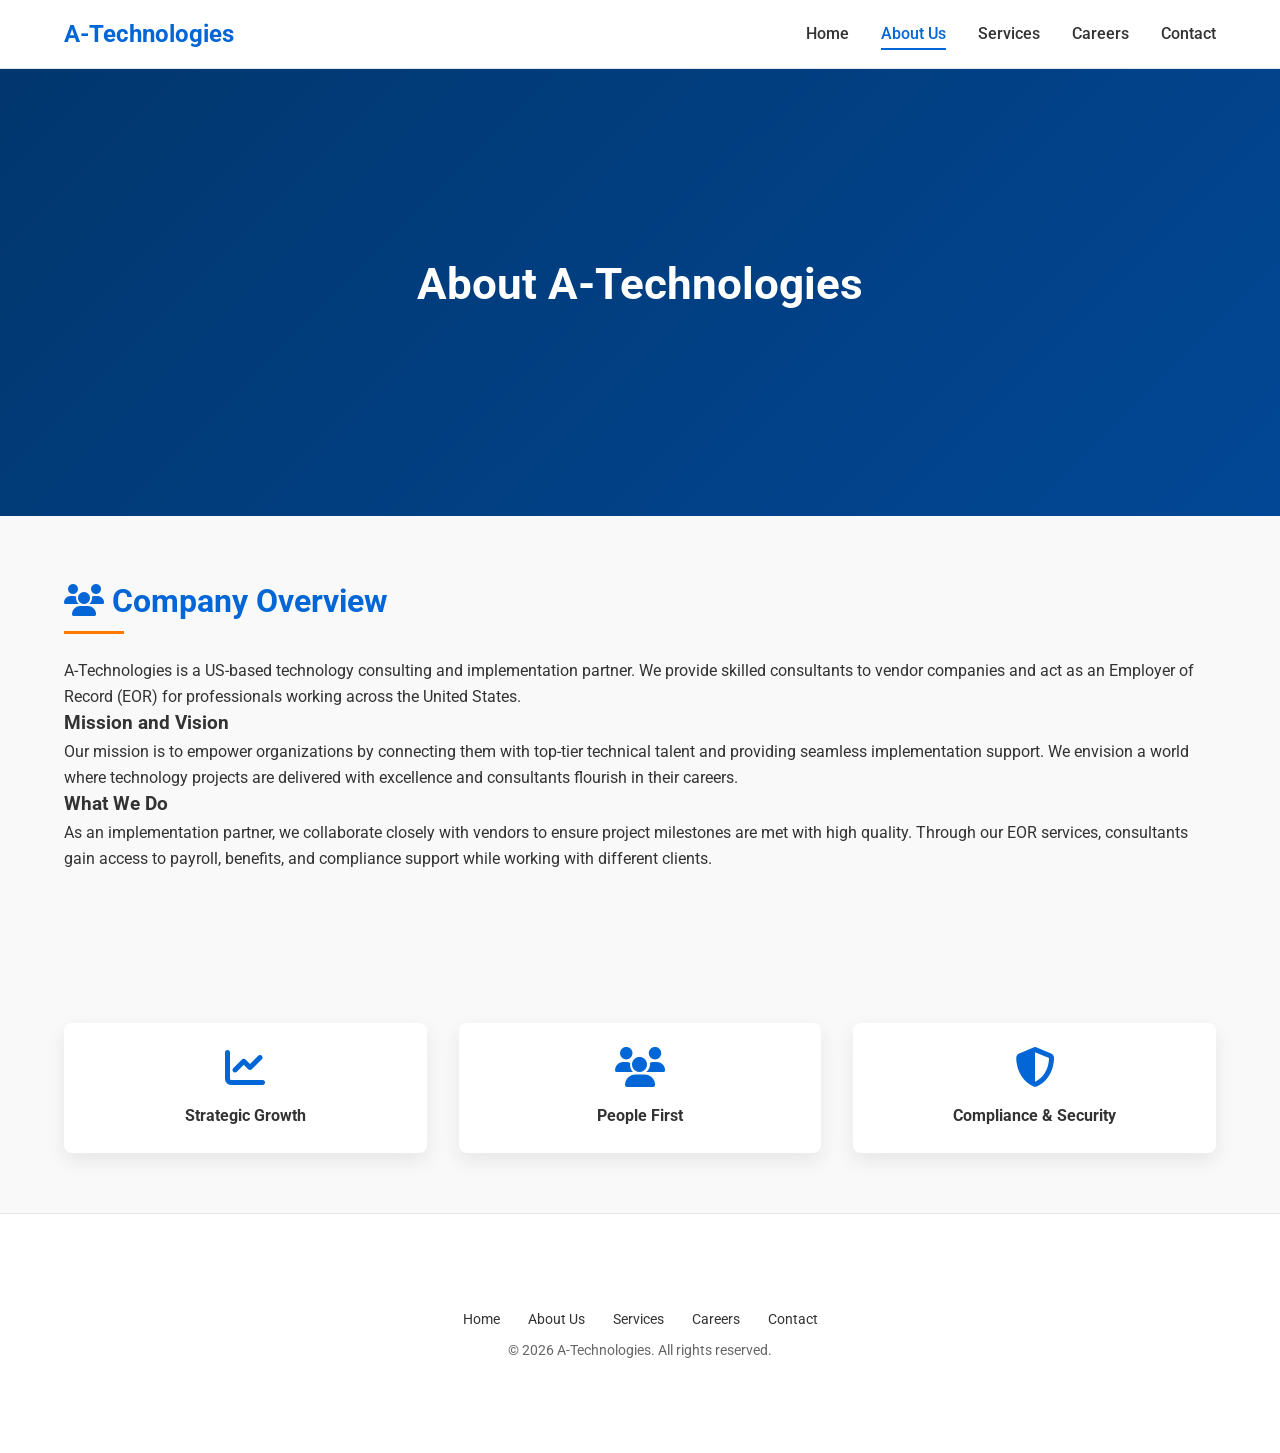
==== about.html @ d4b5b727 "Moved the files outside the folder" ====
<!DOCTYPE html>
<html lang="en">
<head>
    <meta charset="UTF-8">
    <meta name="viewport" content="width=device-width, initial-scale=1.0">
    <title>A-Technologies - About Us</title>
    <link href="https://fonts.googleapis.com/css2?family=Roboto:wght@300;400;500;700&display=swap" rel="stylesheet">
    <link rel="stylesheet" href="https://cdnjs.cloudflare.com/ajax/libs/font-awesome/6.4.0/css/all.min.css" integrity="sha512-pVI7Q8cF0oXBEDHiNq3A5ZkM2BEvXz74T+gkD7ZZJBQBPWPX9iPhbXWl3EUIm7ux0XK6NWEpXbJf6gXWlGN7VA==" crossorigin="anonymous" referrerpolicy="no-referrer" />
    <link rel="stylesheet" href="css/style.css">
</head>
<body>
    <header>
        <nav class="navbar">
            <div class="container">
                <a href="index.html" class="logo">A-Technologies</a>
                <ul class="nav-links">
                    <li><a href="index.html">Home</a></li>
                    <li><a href="about.html" class="active">About Us</a></li>
                    <li><a href="services.html">Services</a></li>
                    <li><a href="careers.html">Careers</a></li>
                    <li><a href="contact.html">Contact</a></li>
                </ul>
                <div class="mobile-menu-toggle">
                    <i class="fas fa-bars"></i>
                </div>
            </div>
        </nav>
    </header>

    <section class="about-hero">
        <div class="container">
            <h1>About A-Technologies</h1>
        </div>
    </section>

    <section class="about-content">
        <div class="container two-col">
            <div class="text">
                <h2><i class="fas fa-users"></i> Company Overview</h2>
                <p>A-Technologies is a US-based technology consulting and implementation partner. We provide skilled consultants to vendor companies and act as an Employer of Record (EOR) for professionals working across the United States.</p>

                <h3>Mission and Vision</h3>
                <p>Our mission is to empower organizations by connecting them with top-tier technical talent and providing seamless implementation support. We envision a world where technology projects are delivered with excellence and consultants flourish in their careers.</p>

                <h3>What We Do</h3>
                <p>As an implementation partner, we collaborate closely with vendors to ensure project milestones are met with high quality. Through our EOR services, consultants gain access to payroll, benefits, and compliance support while working with different clients.</p>
            </div>
        </div>
        <div class="container">
            <div class="feature-cards">
                <div class="card">
                    <i class="fas fa-chart-line icon"></i>
                    <h4>Strategic Growth</h4>
                </div>
                <div class="card">
                    <i class="fas fa-users icon"></i>
                    <h4>People First</h4>
                </div>
                <div class="card">
                    <i class="fas fa-shield-alt icon"></i>
                    <h4>Compliance &amp; Security</h4>
                </div>
            </div>
        </div>
    </section>

    <footer>
        <div class="container footer-content">
            <div class="footer-nav">
                <a href="index.html">Home</a>
                <a href="about.html">About Us</a>
                <a href="services.html">Services</a>
                <a href="careers.html">Careers</a>
                <a href="contact.html">Contact</a>
            </div>
            <p>&copy; 2026 A-Technologies. All rights reserved.</p>
        </div>
    </footer>
    <script src="js/script.js"></script>
</body>
</html>
---- css/style.css ----
/* Global resets and base styles */
:root {
    --color-primary: #0366d6;
    --color-primary-dark: #024e9d;
    --color-secondary: #e1e4e8;
    --color-background: #f9f9f9;
    --color-text: #333;
    --color-accent: #ff7b00;
    --radius: 8px;
    --transition: 0.3s ease;
}
* {
    margin: 0;
    padding: 0;
    box-sizing: border-box;
}
body {
    font-family: 'Roboto', sans-serif;
    line-height: 1.6;
    color: var(--color-text);
    background-color: var(--color-background);
    scroll-behavior: smooth;
}
.container {
    width: 90%;
    max-width: 1200px;
    margin: 0 auto;
    padding: 60px 0;
}

/* layout helpers */
.two-col {
    display: flex;
    align-items: center;
    gap: 2rem;
    flex-wrap: wrap;
}
.two-col .text {
    flex: 1 1 300px;
}

/* graphic-box removed - using icons inline instead */


/* overflow for hero text to avoid clipping */
.hero .container,
.careers-hero .container,
.about-hero .container,
.services-hero .container,
.contact-hero .container {
    position: relative;
    z-index: 1;
}
a {
    color: var(--color-primary);
    text-decoration: none;
    transition: color var(--transition);
}
a:hover {
    color: var(--color-primary-dark);
    text-decoration: none;
}
.btn {
    display: inline-block;
    padding: 0.75rem 1.5rem;
    border-radius: var(--radius);
    font-weight: 500;
    text-align: center;
    transition: background-color var(--transition), transform var(--transition);
}
.btn.primary {
    background-color: var(--color-primary);
    color: #fff;
}
.btn.primary:hover {
    background-color: var(--color-primary-dark);
    transform: translateY(-2px);
}
.btn.secondary {
    background-color: var(--color-secondary);
    color: var(--color-text);
}
.btn.secondary:hover {
    background-color: #cbd3da;
    transform: translateY(-2px);
}

/* Navigation */
.navbar {
    background-color: rgba(255,255,255,0.95);
    backdrop-filter: blur(6px);
    border-bottom: 1px solid #e1e4e8;
    position: sticky;
    top: 0;
    z-index: 1000;
    transition: background-color var(--transition);
}
.navbar.scrolled {
    background-color: #fff;
}
.navbar .container {
    display: flex;
    align-items: center;
    justify-content: space-between;
    padding: 15px 0;
}
.logo {
    font-size: 1.5rem;
    font-weight: 700;
    color: var(--color-primary);
}
.nav-links {
    list-style: none;
    display: flex;
}
.nav-links li {
    margin-left: 2rem;
}
.nav-links a {
    color: var(--color-text);
    font-weight: 500;
    position: relative;
    padding: 5px 0;
}
.nav-links a:hover,
.nav-links a.active {
    color: var(--color-primary);
}
.nav-links a::after {
    content: '';
    height: 2px;
    width: 0;
    background: var(--color-primary);
    position: absolute;
    left: 0;
    bottom: -2px;
    transition: width var(--transition);
}
.nav-links a:hover::after,
.nav-links a.active::after {
    width: 100%;
}
.mobile-menu-toggle {
    display: none;
    cursor: pointer;
    font-size: 1.25rem;
    transition: transform var(--transition);
}
.mobile-menu-toggle.open {
    transform: rotate(90deg);
}

/* Hero sections */
.hero,
.about-hero,
.services-hero,
.careers-hero,
.contact-hero {
    position: relative;
    background-size: cover;
    background-position: center;
    color: #fff;
    text-align: center;
    padding: 120px 0;
}
.hero { background: linear-gradient(135deg, var(--color-primary-dark) 0%, var(--color-primary) 100%); }
.about-hero { background: linear-gradient(135deg, var(--color-primary-dark) 0%, var(--color-primary) 100%); }
.services-hero { background: linear-gradient(135deg, var(--color-primary-dark) 0%, var(--color-primary) 100%); }
.careers-hero { background: linear-gradient(135deg, var(--color-primary-dark) 0%, var(--color-primary) 100%); }
.contact-hero { background: linear-gradient(135deg, var(--color-primary-dark) 0%, var(--color-primary) 100%); }
.hero::after,
.about-hero::after,
.services-hero::after,
.careers-hero::after,
.contact-hero::after {
    content: '';
    position: absolute;
    inset: 0;
    background: rgba(0,0,0,0.3);
    z-index: 0;
}
.hero h1,
.about-hero h1,
.services-hero h1,
.careers-hero h1,
.contact-hero h1 {
    font-size: 2.75rem;
    margin-bottom: 1rem;
    position: relative;
    z-index: 1;
}
.hero p,
.careers-hero p {
    font-size: 1.2rem;
    position: relative;
    z-index: 1;
}
.hero-buttons {
    margin-top: 1.5rem;
    position: relative;
    z-index: 1;
}

/* Section headings */
h2 {
    font-size: 2rem;
    margin-bottom: 1rem;
    color: var(--color-primary);
    position: relative;
    padding-bottom: 0.5rem;
}
h2::after {
    content: '';
    display: block;
    width: 60px;
    height: 3px;
    background: var(--color-accent);
    margin-top: 0.25rem;
}

/* Why choose us features */
.why-us {
    background-color: #fff;
    padding: 80px 0;
}
.why-us .feature-list {
    display: grid;
    grid-template-columns: repeat(auto-fit, minmax(220px, 1fr));
    gap: 2rem;
}
.why-us .feature {
    text-align: center;
    padding: 1rem;
}
.why-us .feature i {
    font-size: 2.5rem;
    color: var(--color-primary);
    margin-bottom: 0.5rem;
}

/* Simple stats bar */
.stats-bar {
    display: flex;
    justify-content: space-around;
    background: var(--color-secondary);
    color: var(--color-text);
    padding: 40px 0;
}
.stats-bar .stat {
    text-align: center;
}
.stats-bar .stat h3 {
    font-size: 2rem;
    margin-bottom: 0.25rem;
    color: var(--color-primary);
}

/* Services overview cards */
.services-overview .service-cards {
    display: grid;
    grid-template-columns: repeat(auto-fit, minmax(240px, 1fr));
    gap: 2rem;
}
.services-overview .card {
    background: #fff;
    padding: 2rem;
    border-radius: var(--radius);
    text-align: center;
    box-shadow: 0 8px 20px rgba(0,0,0,0.08);
    transition: transform var(--transition), box-shadow var(--transition);
}
.services-overview .card:hover {
    transform: translateY(-8px);
    box-shadow: 0 16px 30px rgba(0,0,0,0.12);
}
.services-overview .icon {
    font-size: 2.5rem;
    margin-bottom: 1rem;
    color: var(--color-primary);
}

/* Expertise */
.expertise img {
    display: none; /* remove images per request */
}

/* About content icons - converted to card layout */
.feature-cards {
    display: grid;
    grid-template-columns: repeat(auto-fit, minmax(200px, 1fr));
    gap: 2rem;
    margin-top: 2rem;
}
.about-content .card {
    background: #fff;
    padding: 1.5rem;
    border-radius: var(--radius);
    text-align: center;
    box-shadow: 0 8px 20px rgba(0,0,0,0.08);
    transition: transform var(--transition), box-shadow var(--transition);
}
.about-content .card:hover {
    transform: translateY(-6px);
    box-shadow: 0 14px 28px rgba(0,0,0,0.12);
}
.about-content .card .icon {
    font-size: 2.5rem;
    color: var(--color-primary);
    margin-bottom: 1rem;
}

/* Services page details */
.service-details .service-section {
    margin-bottom: 2rem;
}
.service-details .tech-list,
.tech-list {
    list-style: none;
    display: grid;
    grid-template-columns: repeat(auto-fit,minmax(180px,1fr));
    gap: 0.75rem 1.5rem;
    padding: 0;
}
.tech-cards {
    display: grid;
    grid-template-columns: repeat(auto-fit, minmax(160px, 1fr));
    gap: 1rem;
    margin-top: 1rem;
}
.tech-card {
    background: #fff;
    padding: 1rem 0;
    border-radius: var(--radius);
    text-align: center;
    box-shadow: 0 4px 10px rgba(0,0,0,0.05);
    transition: transform var(--transition), box-shadow var(--transition);
    display: flex;
    flex-direction: column;
    align-items: center;
    justify-content: center;
}
.tech-card i {
    font-size: 2rem;
    margin-bottom: 0.5rem;
    color: var(--color-primary);
}
.tech-card span {
    font-weight: 500;
}
.tech-card:hover {
    transform: translateY(-4px);
    box-shadow: 0 8px 20px rgba(0,0,0,0.1);
}

/* Careers and forms */
.job-roles ul {
    list-style: disc inside;
    margin-bottom: 2rem;
    padding-left: 1rem;
}
.application-form form,
.contact-form {
    display: flex;
    flex-direction: column;
    gap: 0.75rem;
}
.application-form input,
.application-form textarea,
.contact-form input,
.contact-form textarea {
    padding: 0.75rem;
    border: 1px solid #ccc;
    border-radius: var(--radius);
    transition: border-color var(--transition), box-shadow var(--transition);
}
.application-form input:focus,
.application-form textarea:focus,
.contact-form input:focus,
.contact-form textarea:focus {
    border-color: var(--color-primary);
    box-shadow: 0 0 0 3px rgba(3,102,214,0.2);
    outline: none;
}

/* Contact info */
.contact-info p {
    margin: 0.5rem 0;
}

/* spacing for contact section heading */
.contact-form + h3 {
    margin-top: 2rem;
}

/* Partner logos */

/* Toast notification */
.toast {
    position: fixed;
    bottom: 2rem;
    left: 50%;
    transform: translateX(-50%);
    background: var(--color-primary);
    color: #fff;
    padding: 0.75rem 1.5rem;
    border-radius: var(--radius);
    opacity: 0;
    pointer-events: none;
    transition: opacity 0.4s ease;
    z-index: 10000;
}
.toast.show {
    opacity: 1;
    pointer-events: auto;
}

section.partners {
    background-color: #fff;
    padding: 60px 0;
}
section.partners h2 {
    margin-bottom: 1.5rem;
    color: var(--color-text);
    font-size: 1.75rem;
}
section.partners img {
    max-height: 60px;
    object-fit: contain;
    filter: grayscale(80%);
    opacity: 0.8;
    transition: filter var(--transition), opacity var(--transition);
}
section.partners img:hover {
    filter: none;
    opacity: 1;
}

/* Footer */
footer {
    background-color: #fff;
    border-top: 1px solid #e1e4e8;
    padding: 2rem 0;
    text-align: center;
}
.footer-nav a {
    margin: 0 0.75rem;
    font-size: 0.9rem;
    color: var(--color-text);
    transition: color var(--transition);
}
.footer-nav a:hover {
    color: var(--color-primary);
}
.footer-content p {
    margin-top: 0.5rem;
    font-size: 0.85rem;
    color: #666;
}

/* Responsive tweaks */
@media (max-width: 768px) {
    .nav-links {
        position: absolute;
        top: 60px;
        right: 0;
        background: #fff;
        flex-direction: column;
        width: 240px;
        border-left: 1px solid #e1e4e8;
        transform: translateX(100%);
        transition: transform var(--transition);
    }
    .nav-links.open {
        transform: translateX(0);
    }
    .nav-links li {
        margin: 1rem 0;
    }
    .mobile-menu-toggle {
        display: block;
    }
}

/* subtle entrance animation for sections */
section {
    opacity: 0;
    transform: translateY(20px);
    animation: fadeIn 0.8s forwards;
    animation-delay: 0.2s;
}
@keyframes fadeIn {
    to {
        opacity: 1;
        transform: translateY(0);
    }
}
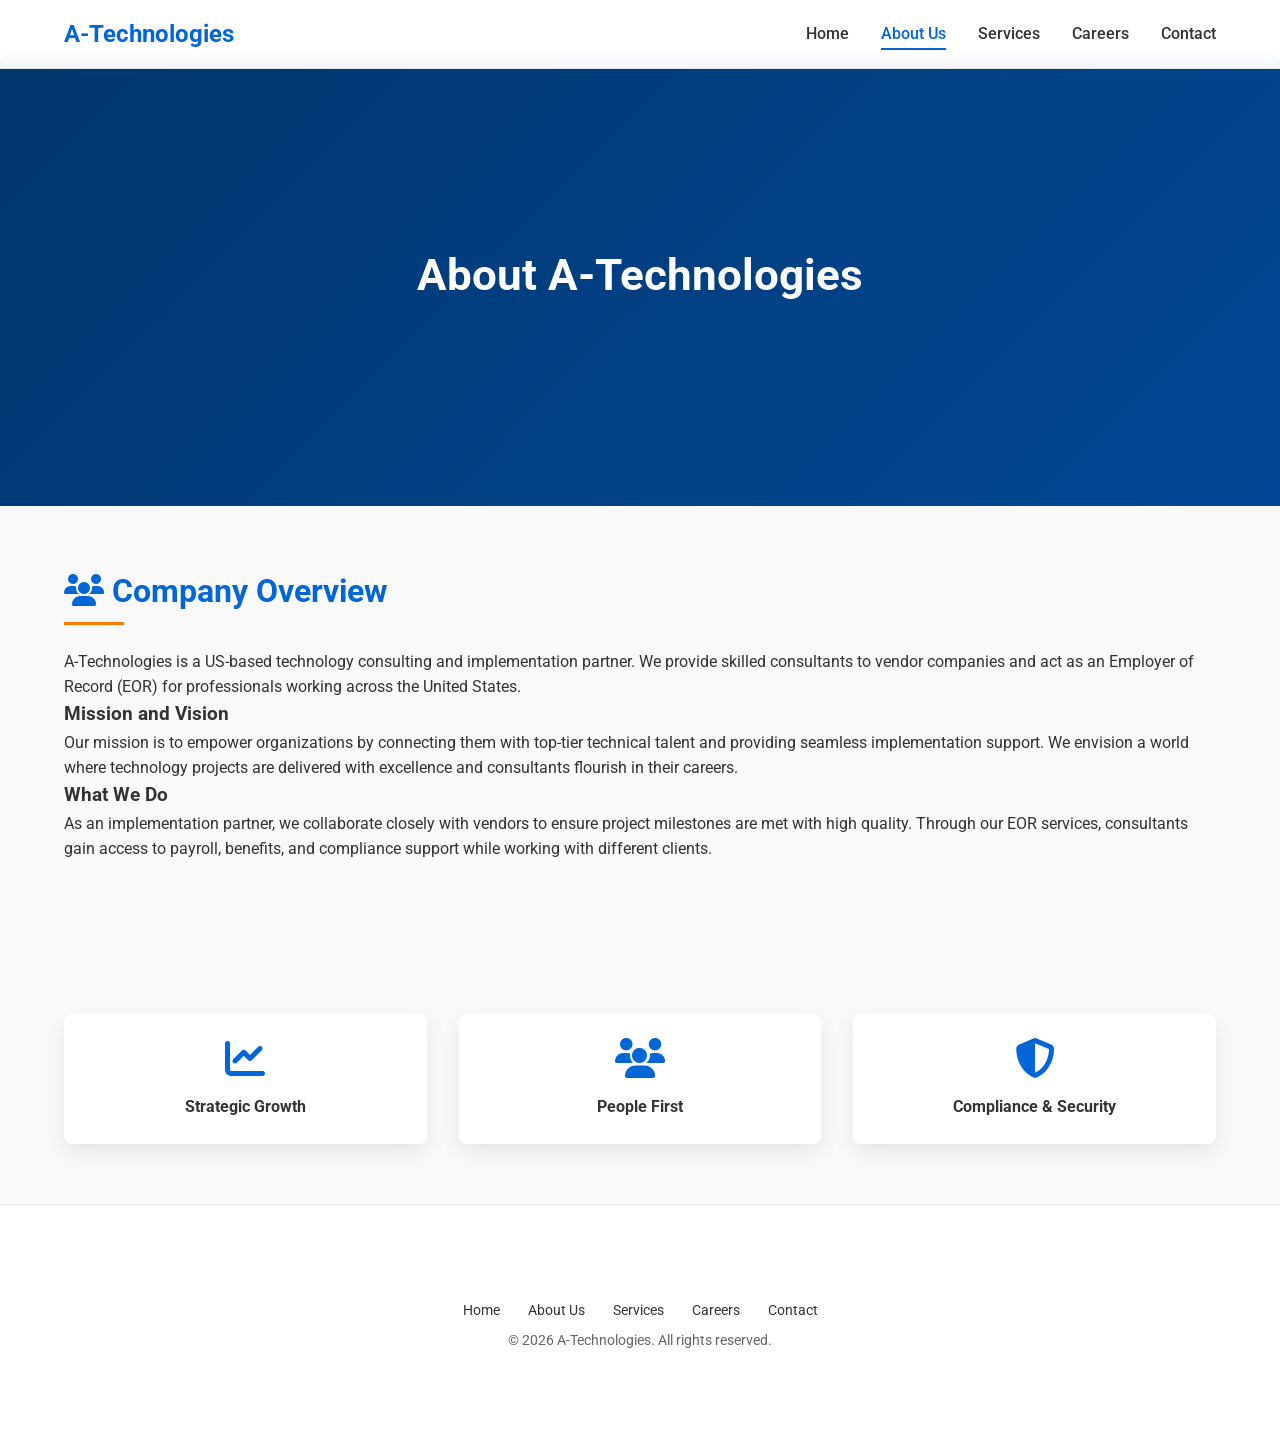
==== commit 87c70fe0: "Added hamburger icon to other pages" ====
--- a/about.html
+++ b/about.html
@@ -13,6 +13,7 @@
         <nav class="navbar">
             <div class="container">
                 <a href="index.html" class="logo">A-Technologies</a>
+                <div class="mobile-menu-toggle">☰</div>
                 <ul class="nav-links">
                     <li><a href="index.html">Home</a></li>
                     <li><a href="about.html" class="active">About Us</a></li>
@@ -20,9 +21,6 @@
                     <li><a href="careers.html">Careers</a></li>
                     <li><a href="contact.html">Contact</a></li>
                 </ul>
-                <div class="mobile-menu-toggle">
-                    <i class="fas fa-bars"></i>
-                </div>
             </div>
         </nav>
     </header>
--- a/css/style.css
+++ b/css/style.css
@@ -90,10 +90,17 @@
     background-color: rgba(255,255,255,0.95);
     backdrop-filter: blur(6px);
     border-bottom: 1px solid #e1e4e8;
-    position: sticky;
+    position: fixed;
     top: 0;
+    left: 0;
+    width: 100%;
     z-index: 1000;
     transition: background-color var(--transition);
+}
+
+/* ensure body content doesn't hide behind fixed navbar */
+body {
+    padding-top: 60px; /* height of navbar */
 }
 .navbar.scrolled {
     background-color: #fff;
@@ -145,9 +152,20 @@
     cursor: pointer;
     font-size: 1.25rem;
     transition: transform var(--transition);
+    z-index: 1100; /* keep above other header content */
+    color: var(--color-primary); /* visible even when using character fallback */
+}
+.mobile-menu-toggle i {
+    color: inherit;
 }
 .mobile-menu-toggle.open {
     transform: rotate(90deg);
+}
+
+@media (min-width: 769px) {
+    .mobile-menu-toggle {
+        display: none; /* explicitly hide on larger screens */
+    }
 }
 
 /* Hero sections */
